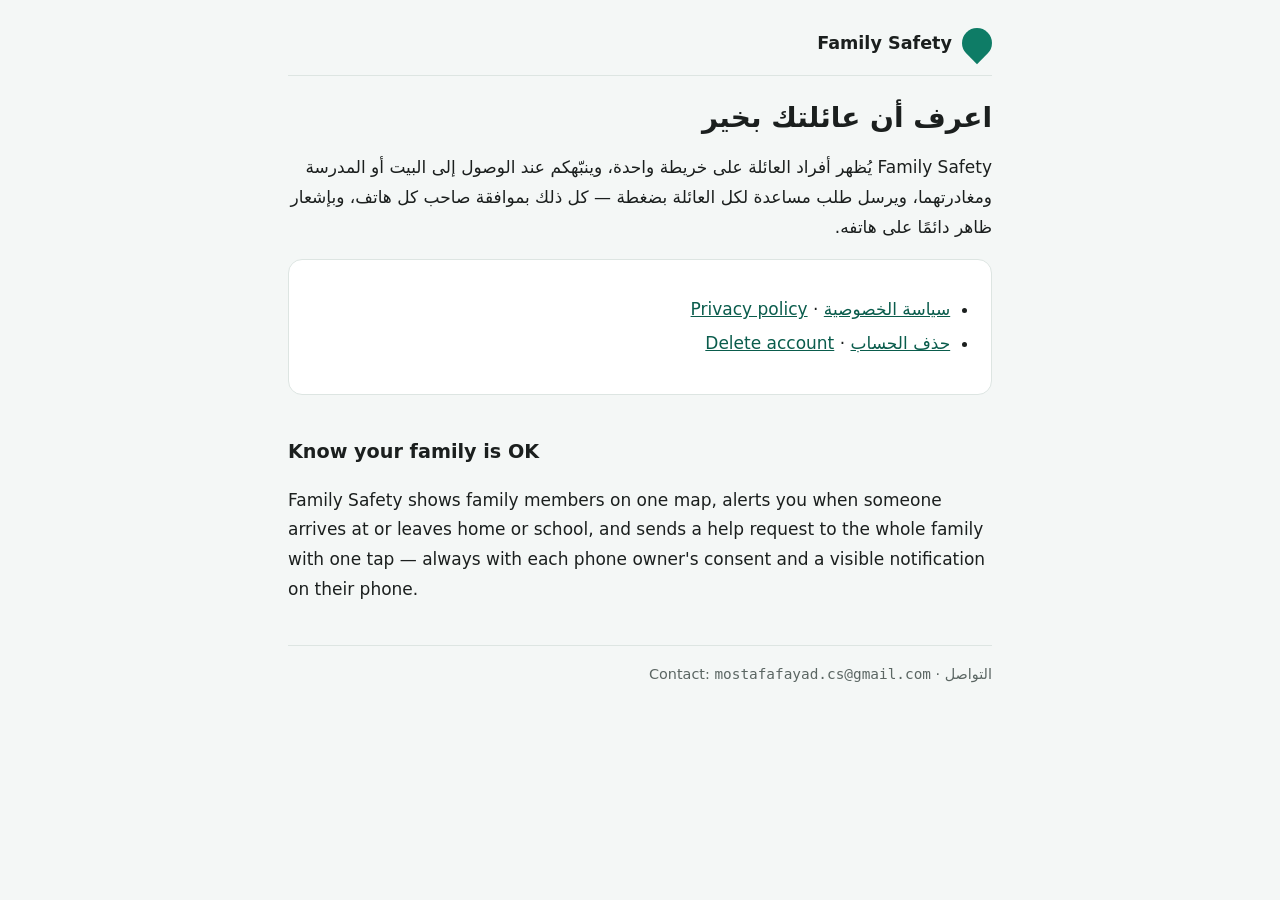
==== index.html @ 05dd88fb "Family Safety public pages: privacy policy, account deletion, email confirmation Co-Authored-By: Cla" ====
<!doctype html>
<html lang="ar" dir="rtl">
<head>
<meta charset="utf-8">
<meta name="viewport" content="width=device-width, initial-scale=1">
<title>Family Safety</title>
<meta name="description" content="تطبيق لمشاركة الموقع بين أفراد العائلة بموافقتهم: خريطة حيّة، تنبيهات الوصول والمغادرة، وطلب مساعدة بضغطة.">
<link rel="stylesheet" href="style.css">
</head>
<body>
<div class="wrap">
<header class="site">
  <a class="brand" href="index.html"><span class="pin" aria-hidden="true"></span>Family Safety</a>
</header>

<h1>اعرف أن عائلتك بخير</h1>
<p>Family Safety يُظهر أفراد العائلة على خريطة واحدة، وينبّهكم عند الوصول إلى البيت أو المدرسة ومغادرتهما، ويرسل طلب مساعدة لكل العائلة بضغطة — كل ذلك بموافقة صاحب كل هاتف، وبإشعار ظاهر دائمًا على هاتفه.</p>

<div class="card">
  <ul>
    <li><a href="privacy.html">سياسة الخصوصية</a> · <a href="privacy-en.html" lang="en">Privacy policy</a></li>
    <li><a href="delete-account.html">حذف الحساب</a> · <a href="delete-account-en.html" lang="en">Delete account</a></li>
  </ul>
</div>

<div lang="en" dir="ltr">
  <h2>Know your family is OK</h2>
  <p>Family Safety shows family members on one map, alerts you when someone arrives at or leaves home or school, and sends a help request to the whole family with one tap — always with each phone owner's consent and a visible notification on their phone.</p>
</div>

<footer>التواصل · Contact: <span class="email">mostafafayad.cs@gmail.com</span></footer>
</div>
</body>
</html>
---- style.css ----
/* Family Safety — public pages (privacy, account deletion, email confirmation).
   System fonts only: a privacy page should not send visitors to a font CDN. */
:root {
  --brand: #0e7c66;
  --brand-ink: #0a5c4c;
  --ink: #1b1f1e;
  --muted: #5b6663;
  --line: #dde5e2;
  --paper: #ffffff;
  --ground: #f4f7f6;
  --warn-bg: #fff4ec;
  --warn-ink: #9a3a00;
  color-scheme: light;
}
@media (prefers-color-scheme: dark) {
  :root {
    --brand: #4fc3a6;
    --brand-ink: #7fd8c1;
    --ink: #e7eeec;
    --muted: #a3b2ae;
    --line: #2c3835;
    --paper: #17201e;
    --ground: #0f1614;
    --warn-bg: #2d1c10;
    --warn-ink: #ffb784;
    color-scheme: dark;
  }
}
* { box-sizing: border-box; }
body {
  margin: 0;
  background: var(--ground);
  color: var(--ink);
  font: 17px/1.75 system-ui, -apple-system, "Segoe UI", Tahoma, "Noto Sans Arabic", Arial, sans-serif;
  padding-inline: 16px;
}
.wrap { max-width: 44rem; margin: 0 auto; padding-block: 28px 56px; }
header.site {
  display: flex; align-items: center; justify-content: space-between; gap: 12px; flex-wrap: wrap;
  padding-block-end: 16px; border-bottom: 1px solid var(--line); margin-block-end: 24px;
}
.brand { display: flex; align-items: center; gap: 10px; font-weight: 700; font-size: 1.1rem; color: var(--ink); text-decoration: none; }
.pin {
  width: 30px; height: 30px; border-radius: 50% 50% 50% 0; transform: rotate(-45deg);
  background: var(--brand); display: inline-block; flex: none;
}
[dir="rtl"] .pin { transform: rotate(45deg); border-radius: 50% 50% 0 50%; }
.lang { font-size: .95rem; color: var(--brand-ink); }
h1 { font-size: 1.75rem; line-height: 1.3; margin: 0 0 6px; text-wrap: balance; }
h2 { font-size: 1.2rem; margin: 32px 0 8px; padding-block-start: 8px; text-wrap: balance; }
.meta { color: var(--muted); font-size: .95rem; margin: 0 0 20px; }
p, li { max-width: 65ch; }
ul, ol { padding-inline-start: 1.3rem; }
li { margin-block: 4px; }
a { color: var(--brand-ink); }
.card {
  background: var(--paper); border: 1px solid var(--line); border-radius: 14px;
  padding: 18px 20px; margin-block: 16px;
}
.note { background: var(--warn-bg); color: var(--warn-ink); border-radius: 12px; padding: 12px 16px; }
table { width: 100%; border-collapse: collapse; font-size: .95rem; }
.table-scroll { overflow-x: auto; }
th, td { text-align: start; vertical-align: top; padding: 8px 10px; border-bottom: 1px solid var(--line); }
th { color: var(--muted); font-weight: 600; white-space: nowrap; }
.steps { counter-reset: s; list-style: none; padding: 0; }
.steps li { counter-increment: s; display: flex; gap: 12px; align-items: baseline; }
.steps li::before {
  content: counter(s); flex: none; width: 1.8rem; height: 1.8rem; border-radius: 50%;
  background: var(--brand); color: var(--paper); display: inline-flex; align-items: center; justify-content: center;
  font-weight: 700; font-size: .9rem;
}
.path { font-weight: 600; }
.email { font-family: ui-monospace, Consolas, monospace; direction: ltr; unicode-bidi: embed; }
footer { margin-block-start: 40px; color: var(--muted); font-size: .9rem; border-top: 1px solid var(--line); padding-block-start: 16px; }
.big-ok {
  width: 64px; height: 64px; border-radius: 50%; background: var(--brand); color: var(--paper);
  display: flex; align-items: center; justify-content: center; font-size: 2rem; margin-block: 8px 16px;
}
[hidden] { display: none !important; }
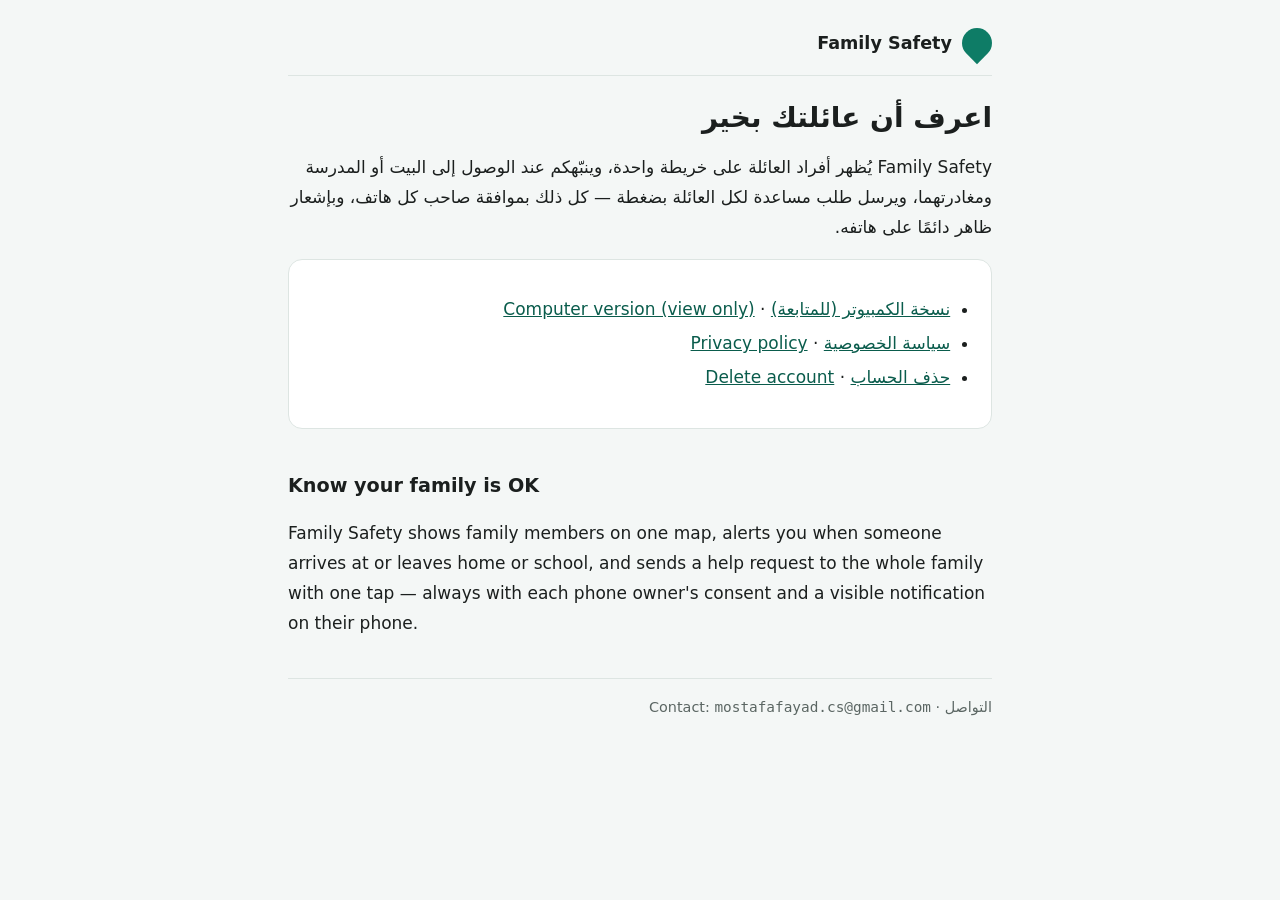
==== commit c7ea8433: "Home: link to the computer version" ====
--- a/index.html
+++ b/index.html
@@ -3,6 +3,8 @@
 <head>
 <meta charset="utf-8">
 <meta name="viewport" content="width=device-width, initial-scale=1">
+<meta http-equiv="Content-Security-Policy" content="default-src 'none'; style-src 'self'; img-src 'self' data:; script-src 'unsafe-inline'; base-uri 'none'; form-action 'none'">
+<meta name="referrer" content="no-referrer">
 <title>Family Safety</title>
 <meta name="description" content="تطبيق لمشاركة الموقع بين أفراد العائلة بموافقتهم: خريطة حيّة، تنبيهات الوصول والمغادرة، وطلب مساعدة بضغطة.">
 <link rel="stylesheet" href="style.css">
@@ -18,6 +20,7 @@
 
 <div class="card">
   <ul>
+    <li><a href="app/">نسخة الكمبيوتر (للمتابعة)</a> · <a href="app/" lang="en">Computer version (view only)</a></li>
     <li><a href="privacy.html">سياسة الخصوصية</a> · <a href="privacy-en.html" lang="en">Privacy policy</a></li>
     <li><a href="delete-account.html">حذف الحساب</a> · <a href="delete-account-en.html" lang="en">Delete account</a></li>
   </ul>
